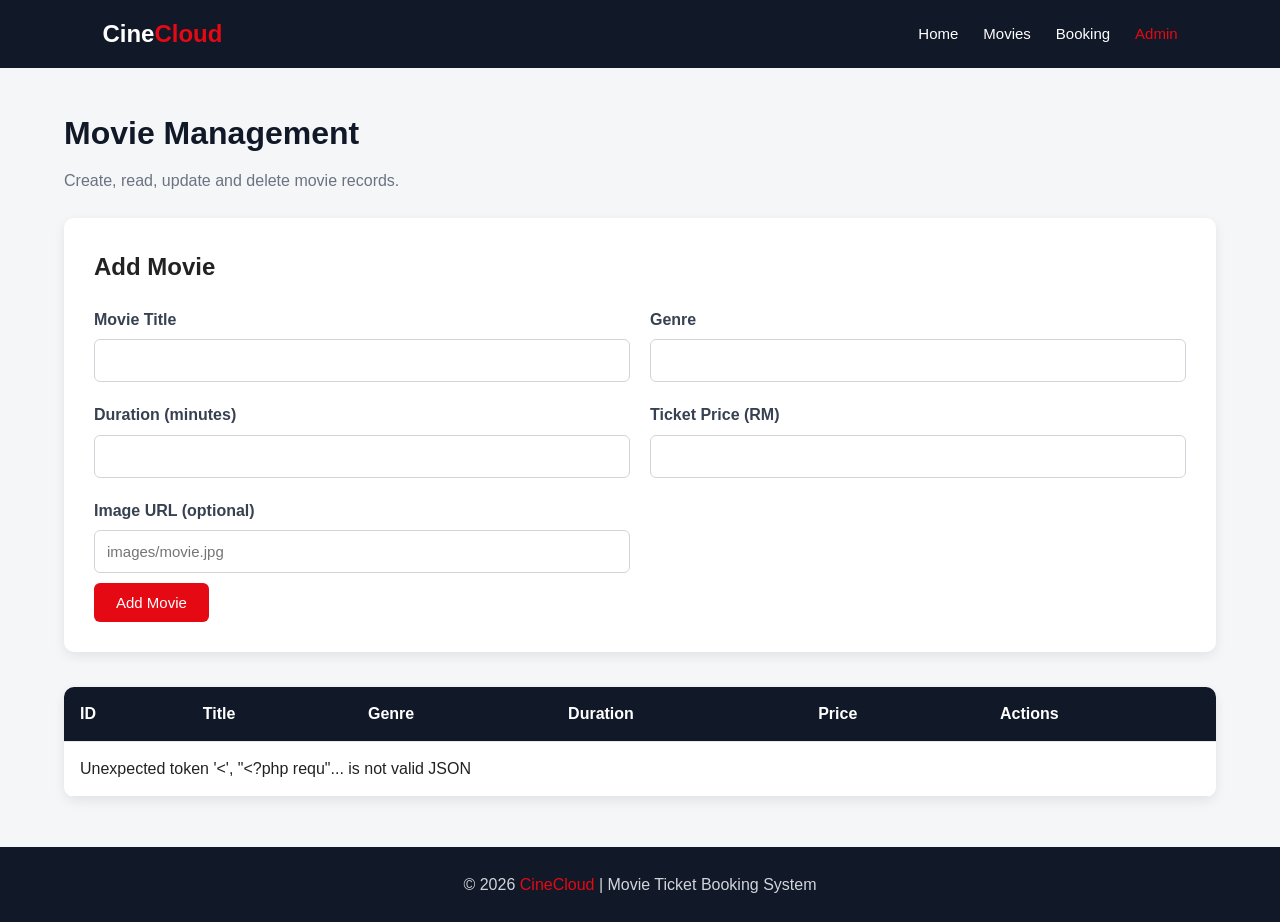
==== admin.html @ 1b1da4ff "Add CineCloud final project with login and RDS backend" ====
<!DOCTYPE html>
<html lang="en">
<head>
<meta charset="UTF-8">
<meta name="viewport" content="width=device-width, initial-scale=1.0">
<title>CineCloud | Admin</title>
<link rel="stylesheet" href="css/style.css">
</head>
<body>
<nav class="navbar">
  <a class="logo" href="index.html">Cine<span>Cloud</span></a>
  <ul class="nav-links">
    <li><a href="index.html">Home</a></li>
    <li><a href="movies.html">Movies</a></li>
    <li><a href="booking.html">Booking</a></li>
    <li><a class="active" href="admin.html">Admin</a></li>
  </ul>
</nav>

<main class="admin-container">
  <div class="admin-header">
    <div>
      <h1>Movie Management</h1>
      <p class="muted">Create, read, update and delete movie records.</p>
    </div>
  </div>

  <div id="adminMessage"></div>

  <section class="admin-form">
    <h2 id="formTitle">Add Movie</h2>
    <form id="movieForm">
      <input type="hidden" id="movieId">
      <div class="form-grid">
        <div class="form-group">
          <label for="movieTitle">Movie Title</label>
          <input id="movieTitle" type="text" required maxlength="100">
        </div>
        <div class="form-group">
          <label for="movieGenre">Genre</label>
          <input id="movieGenre" type="text" required maxlength="50">
        </div>
        <div class="form-group">
          <label for="movieDuration">Duration (minutes)</label>
          <input id="movieDuration" type="number" min="1" required>
        </div>
        <div class="form-group">
          <label for="moviePrice">Ticket Price (RM)</label>
          <input id="moviePrice" type="number" min="0.01" step="0.01" required>
        </div>
        <div class="form-group">
          <label for="movieImage">Image URL (optional)</label>
          <input id="movieImage" type="text" placeholder="images/movie.jpg">
        </div>
      </div>
      <button class="btn" type="submit" id="saveButton">Add Movie</button>
      <button class="btn btn-secondary hidden" type="button" id="cancelButton">Cancel Edit</button>
    </form>
  </section>

  <section class="table-container">
    <table>
      <thead>
        <tr><th>ID</th><th>Title</th><th>Genre</th><th>Duration</th><th>Price</th><th>Actions</th></tr>
      </thead>
      <tbody id="movieTableBody"></tbody>
    </table>
  </section>
</main>

<footer><p>© 2026 <span>CineCloud</span> | Movie Ticket Booking System</p></footer>
<script src="js/admin.js"></script>
</body>
</html>
---- css/style.css ----
*{margin:0;padding:0;box-sizing:border-box}
body{font-family:Arial,Helvetica,sans-serif;background:#f4f6f8;color:#222;line-height:1.6}
.navbar{background:#111827;padding:15px 8%;display:flex;justify-content:space-between;align-items:center}
.logo{color:#fff;font-size:24px;font-weight:bold;text-decoration:none}.logo span,footer span{color:#e50914}
.nav-links{display:flex;gap:25px;list-style:none}.nav-links a{color:#fff;text-decoration:none;font-size:15px;transition:.3s}
.nav-links a:hover,.nav-links a.active{color:#e50914}
.hero{min-height:450px;background:linear-gradient(rgba(0,0,0,.72),rgba(0,0,0,.72)),url("../images/cinema.jpg");background-size:cover;background-position:center;display:flex;justify-content:center;align-items:center;text-align:center;color:#fff}
.hero-content{max-width:700px;padding:30px}.hero h1{font-size:48px;margin-bottom:15px}.hero p{font-size:18px;margin-bottom:25px;color:#ddd}
.btn{display:inline-block;background:#e50914;color:#fff;padding:11px 22px;border:0;border-radius:6px;text-decoration:none;cursor:pointer;font-size:15px;transition:.3s}
.btn:hover{background:#b20710;transform:translateY(-2px)}.btn-secondary{background:#374151}.btn-secondary:hover{background:#1f2937}
.btn-edit{background:#2563eb}.btn-edit:hover{background:#1d4ed8}.btn-danger{background:#dc2626}.btn-danger:hover{background:#b91c1c}
.container{width:84%;max-width:1200px;margin:0 auto}.page-title{text-align:center;margin:40px 0 30px}.page-title h1{font-size:32px;color:#111827}.page-title p,.muted{color:#6b7280;margin-top:8px}
.movie-grid{display:grid;grid-template-columns:repeat(auto-fit,minmax(250px,1fr));gap:25px;margin-bottom:50px}
.movie-card{background:#fff;border-radius:10px;overflow:hidden;box-shadow:0 4px 12px rgba(0,0,0,.08);transition:.3s}.movie-card:hover{transform:translateY(-5px);box-shadow:0 8px 20px rgba(0,0,0,.15)}
.movie-card img{width:100%;height:300px;object-fit:cover;background:#ddd}.movie-info{padding:20px}.movie-info h3{font-size:21px;margin-bottom:8px;color:#111827}.movie-info p{color:#6b7280;margin-bottom:6px}.movie-price{font-weight:bold;color:#e50914!important;font-size:18px;margin:10px 0!important}
.form-container{max-width:600px;margin:40px auto 60px;background:#fff;padding:35px;border-radius:10px;box-shadow:0 4px 15px rgba(0,0,0,.08)}
.form-container h2{margin-bottom:25px;color:#111827;text-align:center}.form-group{margin-bottom:20px}.form-group label{display:block;margin-bottom:7px;font-weight:bold;color:#374151}
.form-group input,.form-group select,.form-group textarea{width:100%;padding:12px;border:1px solid #d1d5db;border-radius:6px;font-size:15px;outline:none}
.form-group input:focus,.form-group select:focus{border-color:#e50914}.form-container form>.btn{width:100%;margin-top:10px}
.booking-summary{background:#f9fafb;border-left:4px solid #e50914;padding:20px;margin-bottom:25px}.booking-summary p{margin-bottom:7px}.total-price{font-size:22px;font-weight:bold;color:#e50914;margin-top:15px}
.confirmation-box{max-width:650px;margin:70px auto;background:#fff;padding:45px;border-radius:10px;text-align:center;box-shadow:0 5px 20px rgba(0,0,0,.1)}
.confirmation-icon{font-size:60px;margin-bottom:15px}.confirmation-box h1{color:#16a34a;margin-bottom:15px}.confirmation-box p{color:#6b7280;margin-bottom:10px}
.confirmation-details{background:#f9fafb;text-align:left;padding:20px;border-left:4px solid #16a34a;margin:25px 0}.confirmation-details p{color:#374151;margin:7px 0}
.admin-container{width:90%;max-width:1200px;margin:40px auto}.admin-header{margin-bottom:25px}.admin-header h1{color:#111827}
.admin-form{background:#fff;padding:30px;border-radius:10px;box-shadow:0 4px 12px rgba(0,0,0,.08);margin-bottom:35px}.admin-form h2{margin-bottom:20px}
.form-grid{display:grid;grid-template-columns:repeat(2,1fr);gap:10px 20px}.form-grid .form-group{margin-bottom:10px}
.table-container{background:#fff;border-radius:10px;overflow-x:auto;box-shadow:0 4px 12px rgba(0,0,0,.08)}
table{width:100%;border-collapse:collapse}thead{background:#111827;color:#fff}th,td{padding:14px 16px;text-align:left;border-bottom:1px solid #e5e7eb}tbody tr:hover{background:#f9fafb}
.action-buttons{display:flex;gap:8px}.action-buttons button{border:0;padding:8px 12px;border-radius:5px;color:#fff;cursor:pointer}
.message{padding:12px 15px;border-radius:6px;margin-bottom:20px}.success{background:#dcfce7;color:#166534;border:1px solid #86efac}.error{background:#fee2e2;color:#991b1b;border:1px solid #fca5a5}
.features{display:grid;grid-template-columns:repeat(auto-fit,minmax(220px,1fr));gap:20px;margin:50px 0}.feature-card{background:#fff;padding:25px;text-align:center;border-radius:10px;box-shadow:0 4px 12px rgba(0,0,0,.07)}.feature-card h3{margin:10px 0;color:#111827}.feature-card p{color:#6b7280}.feature-icon{font-size:38px}
footer{background:#111827;color:#d1d5db;text-align:center;padding:25px;margin-top:50px}.hidden{display:none!important}
@media(max-width:768px){.navbar{flex-direction:column;gap:15px}.nav-links{gap:15px;flex-wrap:wrap;justify-content:center}.hero h1{font-size:35px}.hero p{font-size:16px}.container{width:92%}.form-grid{grid-template-columns:1fr}.admin-container{width:94%}th,td{padding:10px;font-size:14px}.form-container{width:92%;padding:25px}}
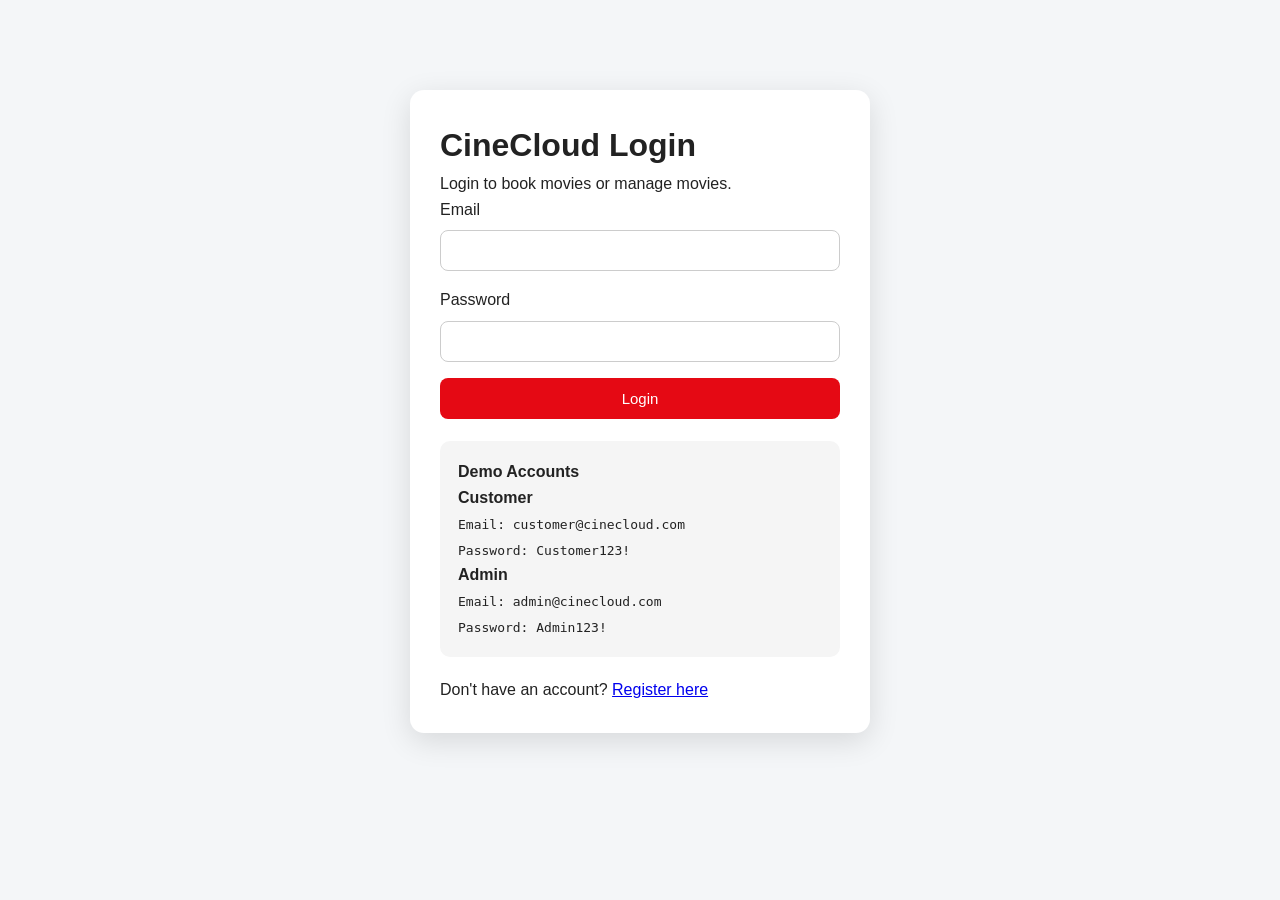
==== commit 60672b29: "Initial CineCloud project" ====
--- a/admin.html
+++ b/admin.html
@@ -50,7 +50,7 @@
         </div>
         <div class="form-group">
           <label for="movieImage">Image URL (optional)</label>
-          <input id="movieImage" type="text" placeholder="images/movie.jpg">
+          <input id="movieImage" type="text" placeholder="images/movie.svg">
         </div>
       </div>
       <button class="btn" type="submit" id="saveButton">Add Movie</button>
--- a/css/style.css
+++ b/css/style.css
@@ -4,7 +4,7 @@
 .logo{color:#fff;font-size:24px;font-weight:bold;text-decoration:none}.logo span,footer span{color:#e50914}
 .nav-links{display:flex;gap:25px;list-style:none}.nav-links a{color:#fff;text-decoration:none;font-size:15px;transition:.3s}
 .nav-links a:hover,.nav-links a.active{color:#e50914}
-.hero{min-height:450px;background:linear-gradient(rgba(0,0,0,.72),rgba(0,0,0,.72)),url("../images/cinema.jpg");background-size:cover;background-position:center;display:flex;justify-content:center;align-items:center;text-align:center;color:#fff}
+.hero{min-height:450px;background:linear-gradient(rgba(0,0,0,.72),rgba(0,0,0,.72)),url("../images/cinema.svg");background-size:cover;background-position:center;display:flex;justify-content:center;align-items:center;text-align:center;color:#fff}
 .hero-content{max-width:700px;padding:30px}.hero h1{font-size:48px;margin-bottom:15px}.hero p{font-size:18px;margin-bottom:25px;color:#ddd}
 .btn{display:inline-block;background:#e50914;color:#fff;padding:11px 22px;border:0;border-radius:6px;text-decoration:none;cursor:pointer;font-size:15px;transition:.3s}
 .btn:hover{background:#b20710;transform:translateY(-2px)}.btn-secondary{background:#374151}.btn-secondary:hover{background:#1f2937}
@@ -12,7 +12,7 @@
 .container{width:84%;max-width:1200px;margin:0 auto}.page-title{text-align:center;margin:40px 0 30px}.page-title h1{font-size:32px;color:#111827}.page-title p,.muted{color:#6b7280;margin-top:8px}
 .movie-grid{display:grid;grid-template-columns:repeat(auto-fit,minmax(250px,1fr));gap:25px;margin-bottom:50px}
 .movie-card{background:#fff;border-radius:10px;overflow:hidden;box-shadow:0 4px 12px rgba(0,0,0,.08);transition:.3s}.movie-card:hover{transform:translateY(-5px);box-shadow:0 8px 20px rgba(0,0,0,.15)}
-.movie-card img{width:100%;height:300px;object-fit:cover;background:#ddd}.movie-info{padding:20px}.movie-info h3{font-size:21px;margin-bottom:8px;color:#111827}.movie-info p{color:#6b7280;margin-bottom:6px}.movie-price{font-weight:bold;color:#e50914!important;font-size:18px;margin:10px 0!important}
+.movie-card img{display:block;width:100%;height:300px;object-fit:cover;background:#ddd}.movie-info{padding:20px}.movie-info h3{font-size:21px;margin-bottom:8px;color:#111827}.movie-info p{color:#6b7280;margin-bottom:6px}.movie-price{font-weight:bold;color:#e50914!important;font-size:18px;margin:10px 0!important}
 .form-container{max-width:600px;margin:40px auto 60px;background:#fff;padding:35px;border-radius:10px;box-shadow:0 4px 15px rgba(0,0,0,.08)}
 .form-container h2{margin-bottom:25px;color:#111827;text-align:center}.form-group{margin-bottom:20px}.form-group label{display:block;margin-bottom:7px;font-weight:bold;color:#374151}
 .form-group input,.form-group select,.form-group textarea{width:100%;padding:12px;border:1px solid #d1d5db;border-radius:6px;font-size:15px;outline:none}
